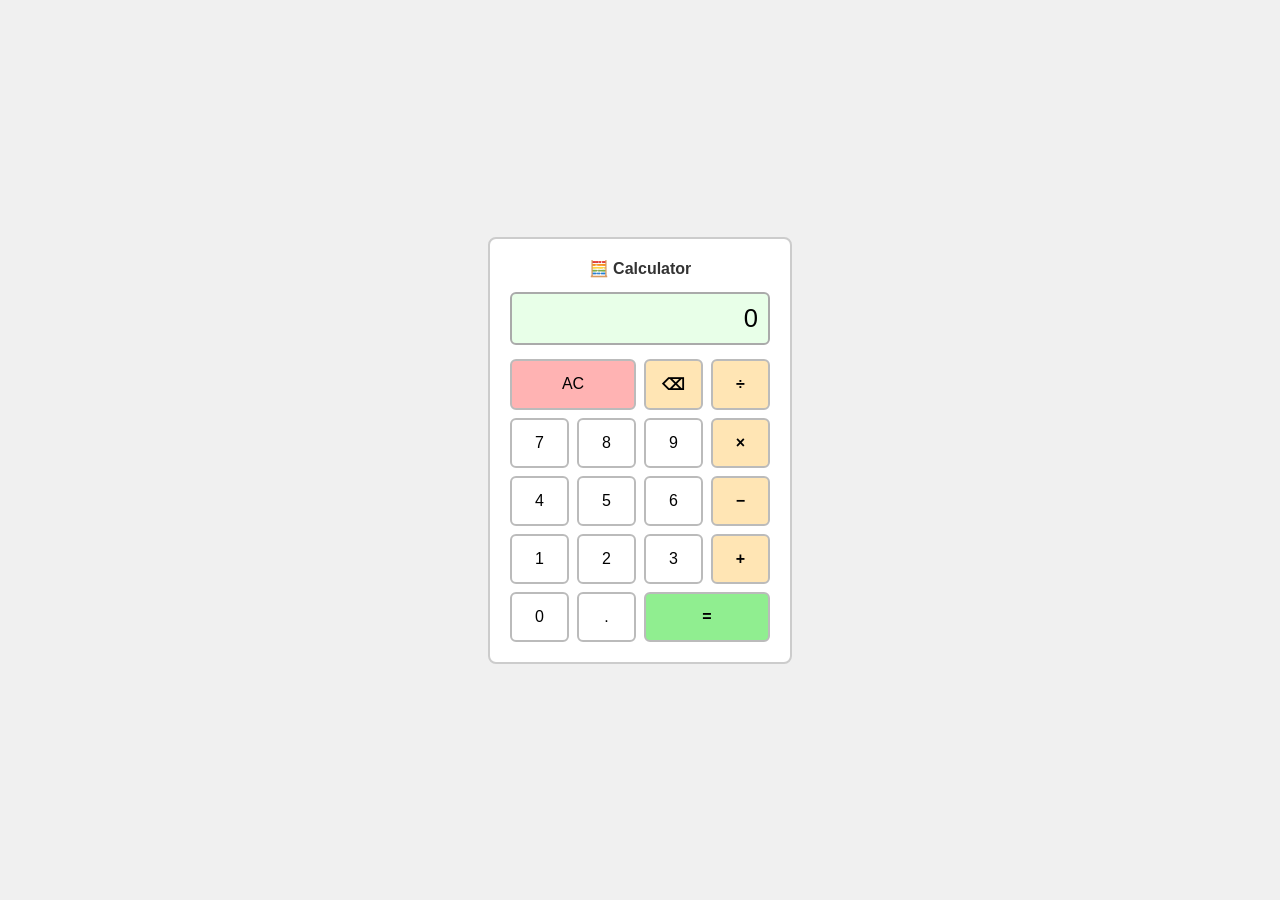
==== index.html @ 13d781da "Rename calculator.html to index.html" ====
<!DOCTYPE html>
<html lang="en">
<head>
  <meta charset="UTF-8">
  <meta name="viewport" content="width=device-width, initial-scale=1.0">
  <title>my calc</title>
   <link rel="stylesheet" href="calculator.css">
</head>
<body>

  <div class="calc">
    <h2>🧮 Calculator</h2>

    <input type="text" id="screen" value="0" readonly>

    <div class="buttons">
      <button class="ac" onclick="clearAll()">AC</button>
      <button class="op" onclick="del()">&#x232B;</button>
      <button class="op" onclick="add('/')">÷</button>

      <button onclick="add('7')">7</button>
      <button onclick="add('8')">8</button>
      <button onclick="add('9')">9</button>
      <button class="op" onclick="add('*')">×</button>

      <button onclick="add('4')">4</button>
      <button onclick="add('5')">5</button>
      <button onclick="add('6')">6</button>
      <button class="op" onclick="add('-')">−</button>

      <button onclick="add('1')">1</button>
      <button onclick="add('2')">2</button>
      <button onclick="add('3')">3</button>
      <button class="op" onclick="add('+')">+</button>

      <button onclick="add('0')">0</button>
      <button onclick="add('.')">.</button>
      <button class="eq" onclick="calculate()">=</button>
    </div>
  </div>


<script src="calculator.js"></script> 
</body>
</html>
---- calculator.css ----
body {
      background: #f0f0f0;
      display: flex;
      justify-content: center;
      align-items: center;
      min-height: 100vh;
      margin: 0;
      font-family: Arial, sans-serif;
    }

    .calc {
      background: white;
      border: 2px solid #ccc;
      border-radius: 8px;
      padding: 20px;
      width: 260px;
    }

    h2 {
      text-align: center;
      margin: 0 0 14px 0;
      font-size: 16px;
      color: #333;
    }

    #screen {
      width: 100%;
      padding: 10px;
      font-size: 1.6rem;
      text-align: right;
      border: 2px solid #aaa;
      border-radius: 6px;
      margin-bottom: 14px;
      background: #e8ffe8;
      box-sizing: border-box;
    }

    .buttons {
      display: grid;
      grid-template-columns: repeat(4, 1fr);
      gap: 8px;
    }

    button {
      padding: 14px;
      font-size: 1rem;
      border: 2px solid #bbb;
      border-radius: 6px;
      cursor: pointer;
      background: #fff;
    }

    button:hover {
      background: #eee;
    }

    .op {
      background: #ffe5b4;
      font-weight: bold;
    }

    .eq {
      background: #90ee90;
      font-weight: bold;
      grid-column: span 2;
    }

    .ac {
      background: #ffb3b3;
      grid-column: span 2;
    }
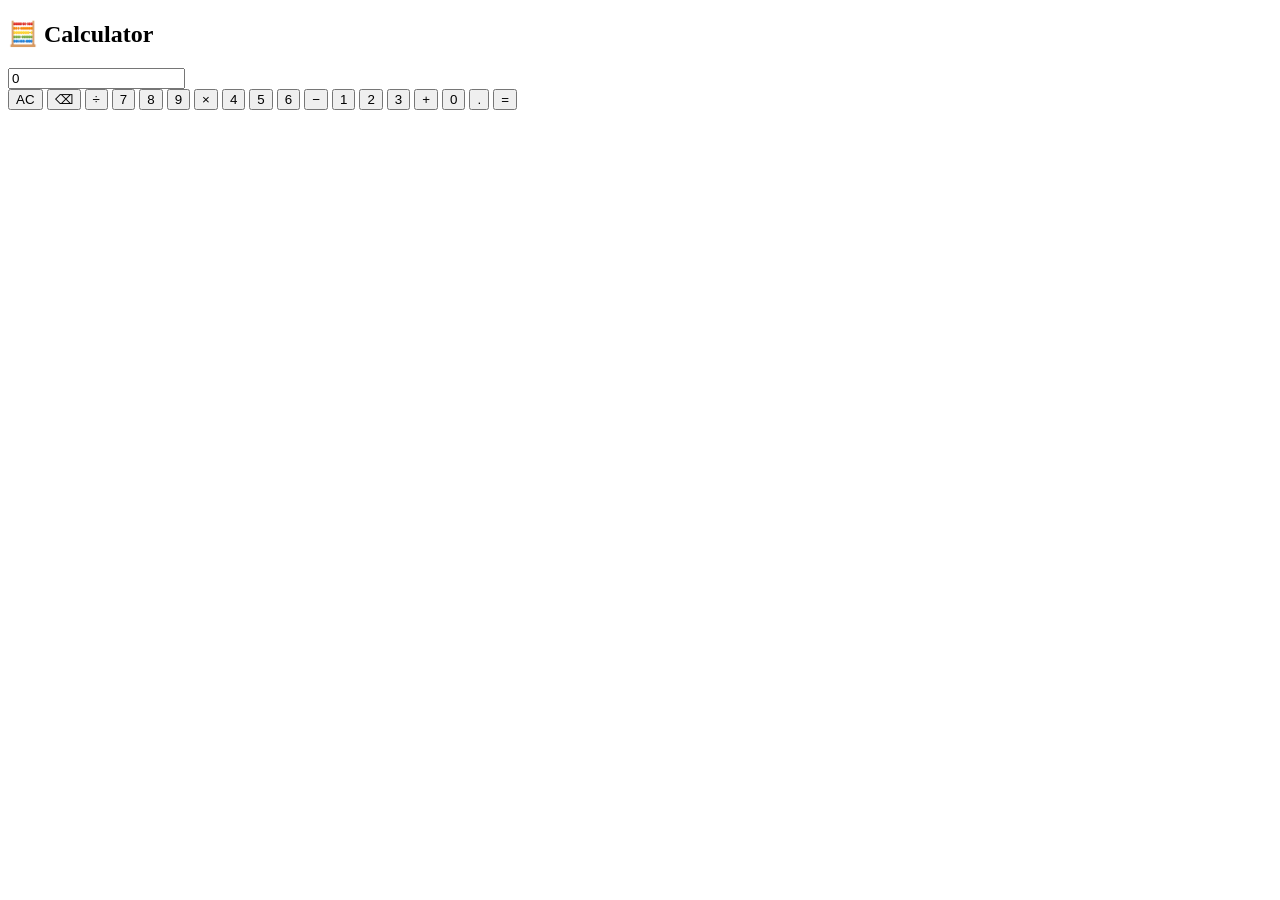
==== commit 405245c7: "Update index.html" ====
--- a/index.html
+++ b/index.html
@@ -4,7 +4,7 @@
   <meta charset="UTF-8">
   <meta name="viewport" content="width=device-width, initial-scale=1.0">
   <title>my calc</title>
-   <link rel="stylesheet" href="calculator.css">
+   <link rel="stylesheet" href="style.css">
 </head>
 <body>
 
@@ -40,6 +40,6 @@
   </div>
 
 
-<script src="calculator.js"></script> 
+<script src="script.js"></script> 
 </body>
 </html>
